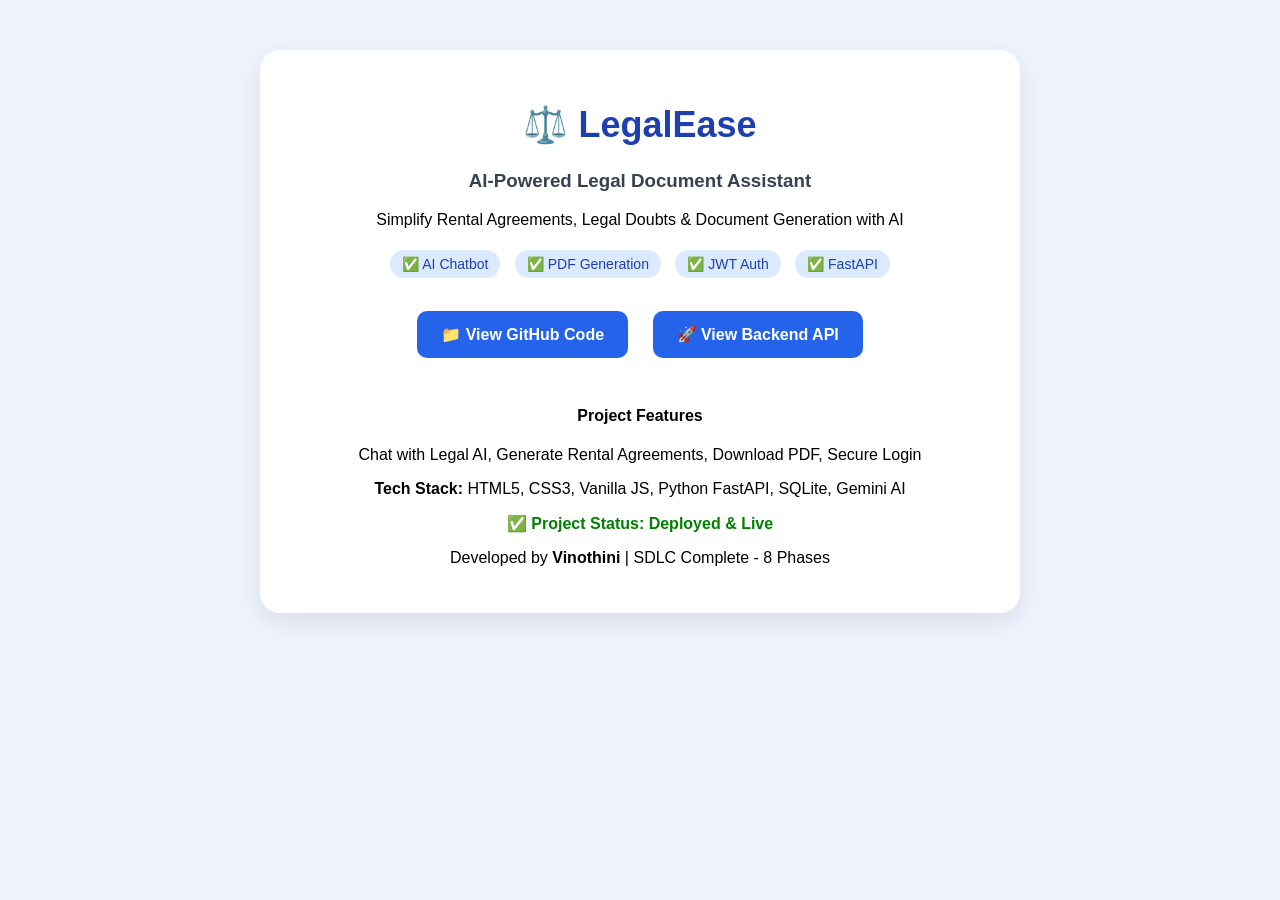
==== index.html @ 5b140a06 "Add initial HTML structure for LegalEase project" ====
<!DOCTYPE html>
<html>
<head>
<title>LegalEase - AI Legal Assistant</title>
<meta name="viewport" content="width=device-width, initial-scale=1">
<style>
body{font-family:Arial;background:#f0f4ff;text-align:center;padding:20px;margin:0}
.card{background:white;padding:30px;border-radius:20px;box-shadow:0 8px 30px rgba(0,0,0,0.1);max-width:700px;margin:30px auto}
h1{color:#1e40af;font-size:36px} 
h3{color:#374151}
button{background:#2563eb;color:white;padding:14px 24px;border:none;border-radius:10px;margin:10px;cursor:pointer;font-size:16px;font-weight:bold}
button:hover{background:#1d4ed8}
a{color:white;text-decoration:none}
.badge{background:#dbeafe;color:#1e40af;padding:6px 12px;border-radius:20px;font-size:14px;margin:5px;display:inline-block}
</style>
</head>
<body>
<div class="card">
<h1>⚖️ LegalEase</h1>
<h3>AI-Powered Legal Document Assistant</h3>
<p>Simplify Rental Agreements, Legal Doubts & Document Generation with AI</p>
<div>
<span class="badge">✅ AI Chatbot</span>
<span class="badge">✅ PDF Generation</span>
<span class="badge">✅ JWT Auth</span>
<span class="badge">✅ FastAPI</span>
</div>
<br>
<button><a href="https://github.com/Vinothini777/legalese" target="_blank">📁 View GitHub Code</a></button>
<button><a href="https://legalese-api.onrender.com/docs" target="_blank">🚀 View Backend API</a></button>
<br><br>
<h4>Project Features</h4>
<p>Chat with Legal AI, Generate Rental Agreements, Download PDF, Secure Login</p>
<p><b>Tech Stack:</b> HTML5, CSS3, Vanilla JS, Python FastAPI, SQLite, Gemini AI</p>
<p style="color:green"><b>✅ Project Status: Deployed & Live</b></p>
<p>Developed by <b>Vinothini</b> | SDLC Complete - 8 Phases</p>
</div>
</body>
</html>
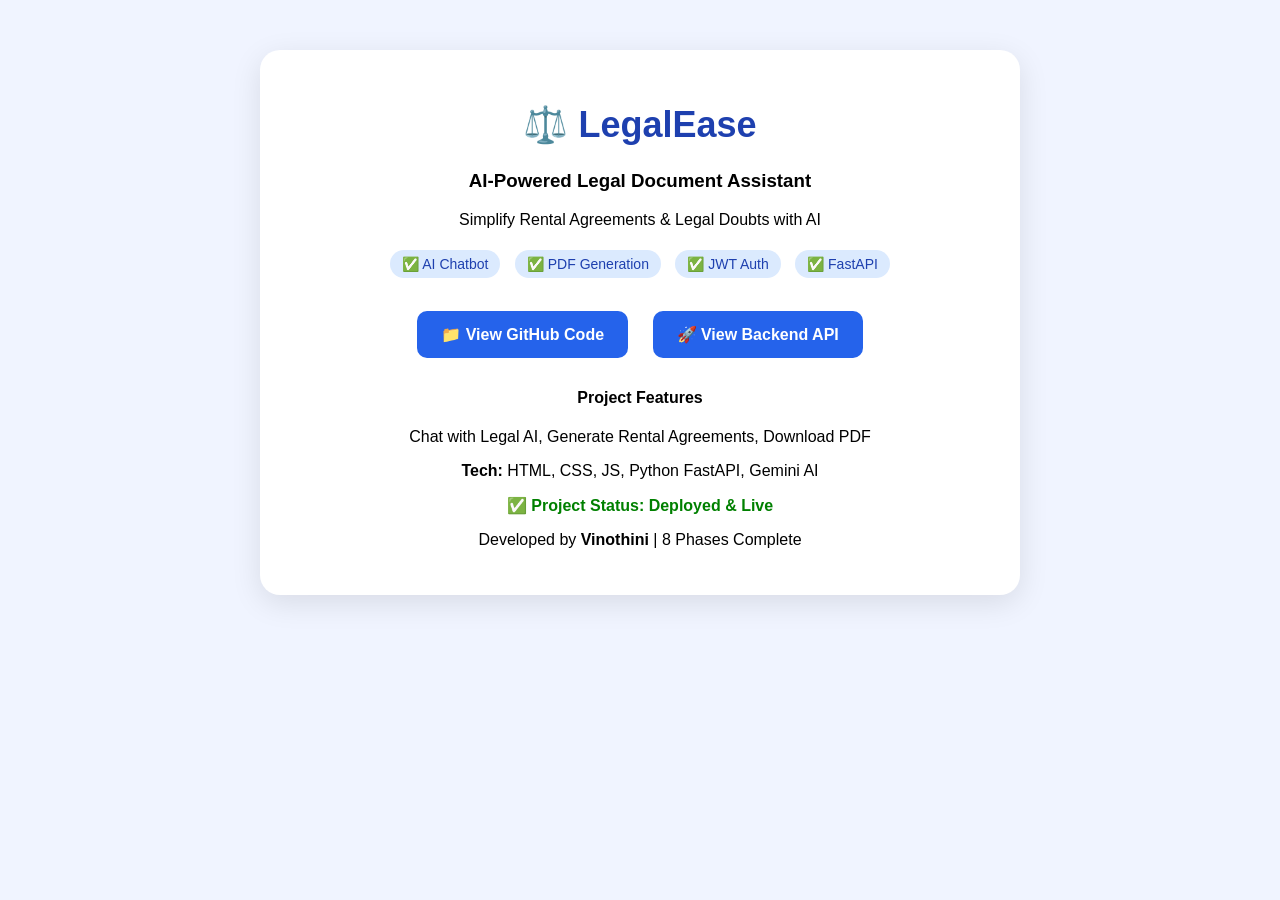
==== commit d97e340b: "Revise project features and developer information Updated project description and tech stack details" ====
--- a/index.html
+++ b/index.html
@@ -7,9 +7,7 @@
 body{font-family:Arial;background:#f0f4ff;text-align:center;padding:20px;margin:0}
 .card{background:white;padding:30px;border-radius:20px;box-shadow:0 8px 30px rgba(0,0,0,0.1);max-width:700px;margin:30px auto}
 h1{color:#1e40af;font-size:36px} 
-h3{color:#374151}
 button{background:#2563eb;color:white;padding:14px 24px;border:none;border-radius:10px;margin:10px;cursor:pointer;font-size:16px;font-weight:bold}
-button:hover{background:#1d4ed8}
 a{color:white;text-decoration:none}
 .badge{background:#dbeafe;color:#1e40af;padding:6px 12px;border-radius:20px;font-size:14px;margin:5px;display:inline-block}
 </style>
@@ -18,22 +16,19 @@
 <div class="card">
 <h1>⚖️ LegalEase</h1>
 <h3>AI-Powered Legal Document Assistant</h3>
-<p>Simplify Rental Agreements, Legal Doubts & Document Generation with AI</p>
-<div>
+<p>Simplify Rental Agreements & Legal Doubts with AI</p>
 <span class="badge">✅ AI Chatbot</span>
 <span class="badge">✅ PDF Generation</span>
 <span class="badge">✅ JWT Auth</span>
 <span class="badge">✅ FastAPI</span>
-</div>
-<br>
+<br><br>
 <button><a href="https://github.com/Vinothini777/legalese" target="_blank">📁 View GitHub Code</a></button>
 <button><a href="https://legalese-api.onrender.com/docs" target="_blank">🚀 View Backend API</a></button>
-<br><br>
 <h4>Project Features</h4>
-<p>Chat with Legal AI, Generate Rental Agreements, Download PDF, Secure Login</p>
-<p><b>Tech Stack:</b> HTML5, CSS3, Vanilla JS, Python FastAPI, SQLite, Gemini AI</p>
+<p>Chat with Legal AI, Generate Rental Agreements, Download PDF</p>
+<p><b>Tech:</b> HTML, CSS, JS, Python FastAPI, Gemini AI</p>
 <p style="color:green"><b>✅ Project Status: Deployed & Live</b></p>
-<p>Developed by <b>Vinothini</b> | SDLC Complete - 8 Phases</p>
+<p>Developed by <b>Vinothini</b> | 8 Phases Complete</p>
 </div>
 </body>
 </html>
